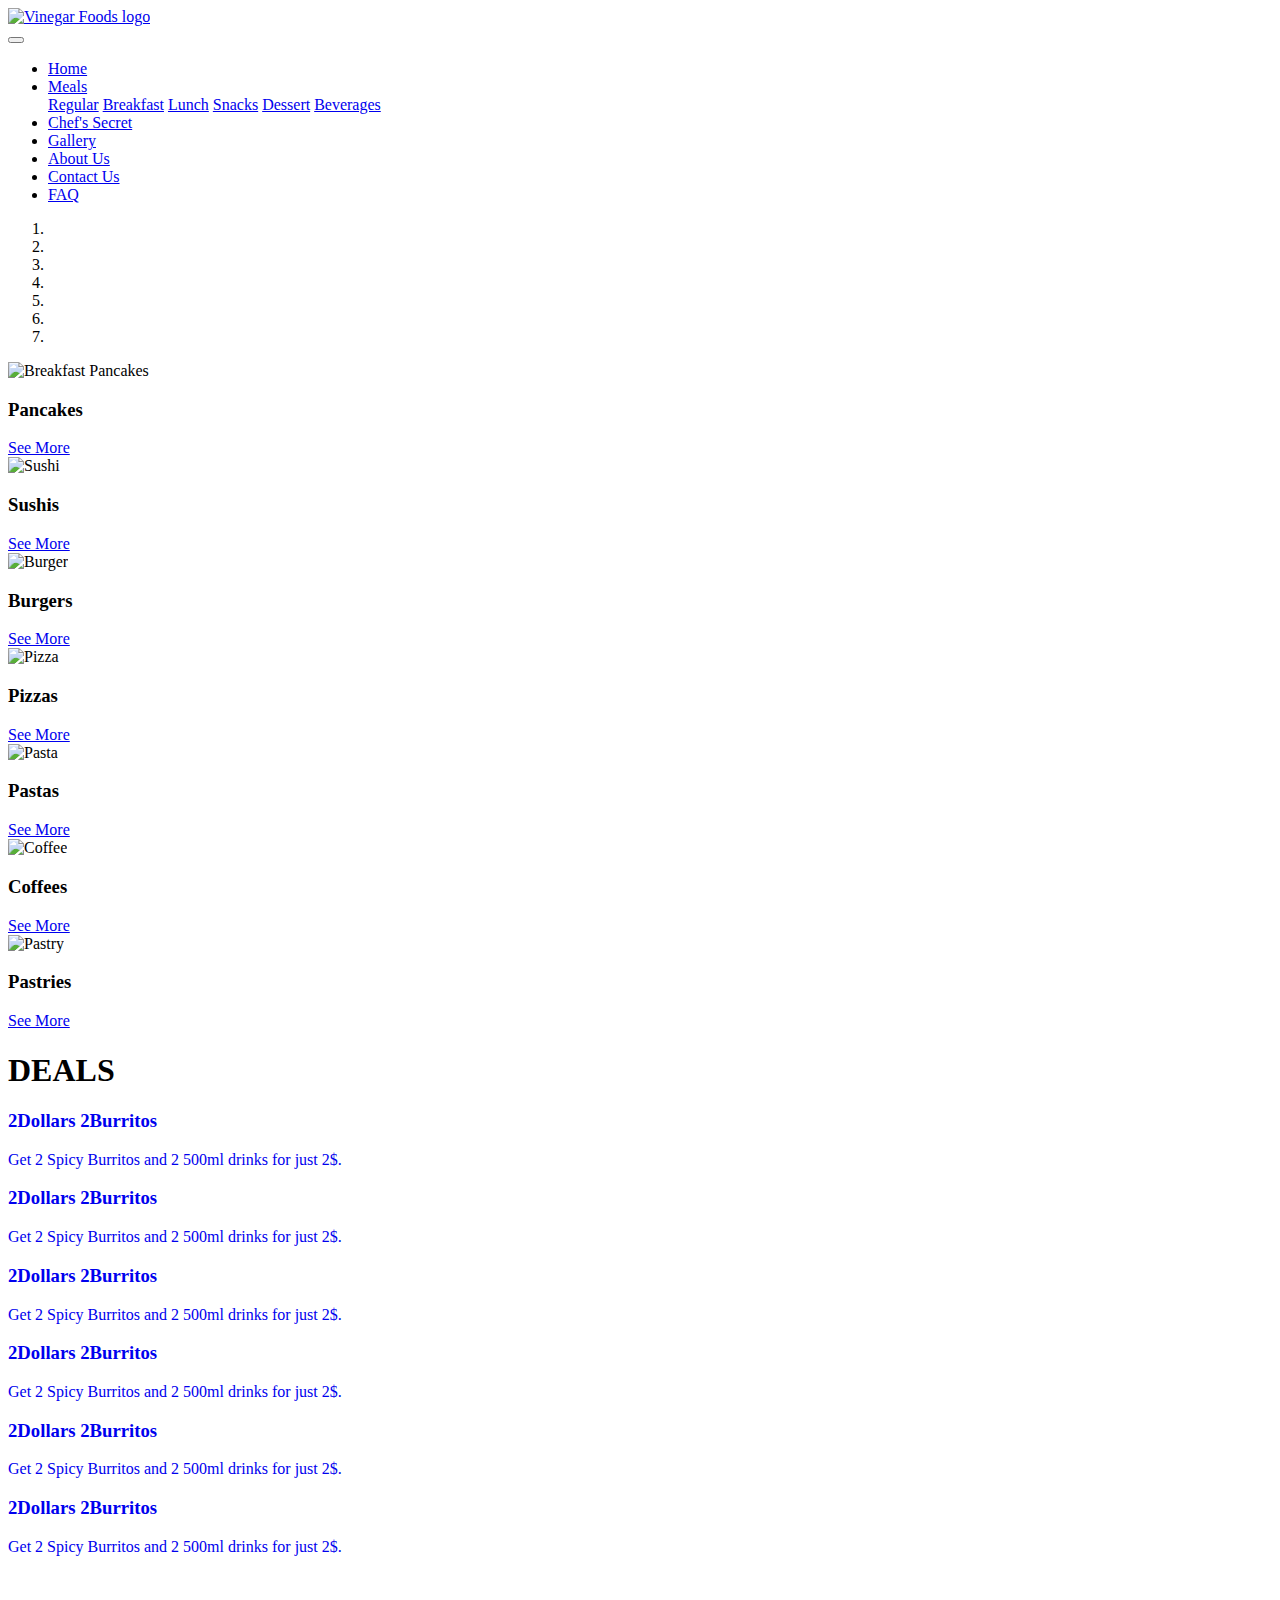
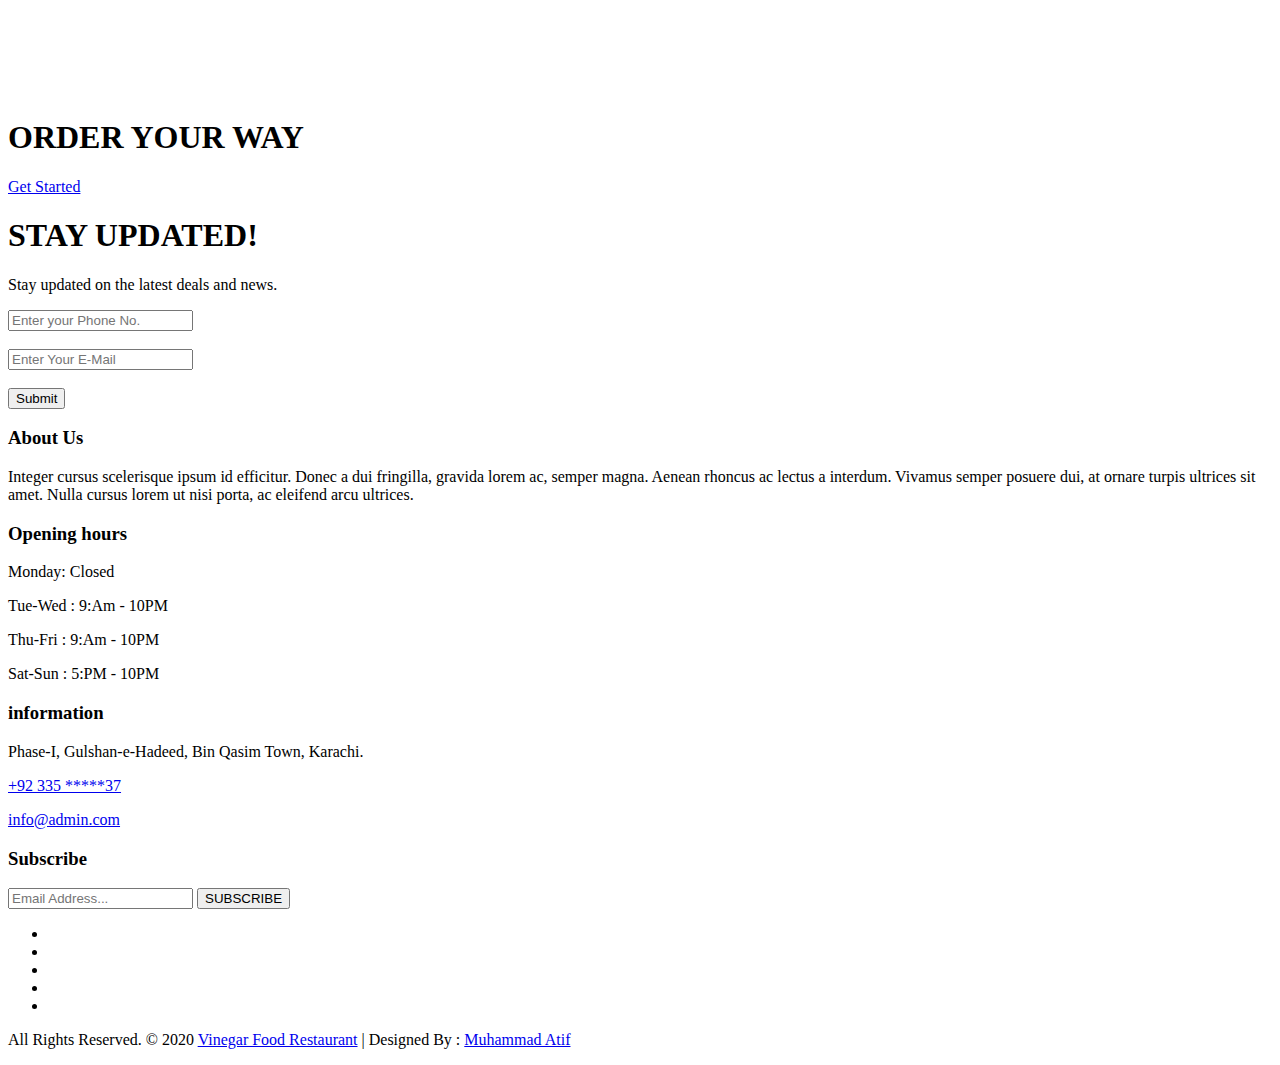
==== index.html @ 59316673 "Rename Index.html to index.html" ====
<!doctype html>
<html>
<head>
<meta charset="utf-8">
<link type="text/css" rel="stylesheet" href="CSS/home-css.css">
<link type="text/css" rel="stylesheet" href="CSS/bootstrap.min.css">
<link href="https://fonts.googleapis.com/css?family=Oswald&display=swap" rel="stylesheet">
<link rel="icon" href="Images/logo1.png">
<title>Vinegar Foods - Home</title>
</head>

<body>
	
<div class="header border-bottom"  style="background-color: white">
	<nav class="navbar navbar-light navbar-expand-lg p-2">
		<div class="container-fluid">
			
			<a class="navbar-brand ml-3" href="Index.html">
				<div class="nav-logo">
					<img src="Images/Vinegar foods.png" class="img-fluid" alt="Vinegar Foods logo">
				</div>
			</a>
			
			<button class="navbar-toggler" type="button" data-toggle="dropdown" data-target="#navbarcontents" aria-controls="navbarcontents" aria-expanded="false" aria-label="toggle navigation">
				
				<span class="navbar-toggler-icon"></span>
			
			</button>
			
			<div class="collapse navbar-collapse ml-md-3" style="background-color: rgba(255,255,255,1.00)" id="navbarcontents">
				<ul class="navbar-nav ml-auto">
					<li class="nav-item active"><a href="Index.html">Home</a></li>
					<li class="nav-item ml-3 dropdown">
						<a class="nav-link" href="Menu.html" id="navbardropdown" role="button" data-toggle="dropdown" style="margin-top:-8px;" aria-haspopup="true" aria-expanded="false">Meals</a>
						<div class="dropdown-menu" aria-labelledby="navbardropdown">
							<a class="dropdown-item" href="Menu-Regulars.html">Regular</a>
							<a class="dropdown-item" href="Menu-Breakfast.html">Breakfast</a>
							<a class="dropdown-item" href="Menu-Lunch.html">Lunch</a>
							<a class="dropdown-item" href="Menu-Snacks.html">Snacks</a>
							<a class="dropdown-item" href="Menu-Dessert.html">Dessert</a>
							<a class="dropdown-item" href="Menu-Beverages.html">Beverages</a>
						</div>
					</li>
					<li class="nav-item ml-3"><a href="Chef's secret.html">Chef's Secret</a></li>
					<li class="nav-item ml-3"><a href="gallery.html">Gallery</a></li>
					<li class="nav-item ml-3"><a href="About Us.html">About Us</a></li>
					<li class="nav-item ml-3"><a href="contact.html">Contact Us</a></li>
					<li class="nav-item ml-3"><a href="FAQ.html">FAQ</a></li>
				</ul>
			</div>
			
		</div>
	</nav>
</div>
	
<div class="menu-slider">
	<div id="menuslider" class="carousel slide" data-interval="5000" data-ride="carousel">
		<ol class="carousel-indicators">
			<li class="active" data-target="#menuslider" data-slide-to="0"></li>
			<li data-target="#menuslider" data-slide-to="1"></li>
			<li data-target="#menuslider" data-slide-to="2"></li>
			<li data-target="#menuslider" data-slide-to="3"></li>
			<li data-target="#menuslider" data-slide-to="4"></li>
			<li data-target="#menuslider" data-slide-to="5"></li>
			<li data-target="#menuslider" data-slide-to="6"></li>
		</ol>
		<div class="carousel-inner">
			<div class="carousel-item active">
				<img src="Images/s1.jpg" class="d-block w-100" alt="Breakfast Pancakes">
				<div class="carousel-caption d-none d-md-block">
					<h3 class="headings slider-head">Pancakes</h3>
					<a href="Menu-Breakfast.html" class="btn mr-4 btn-preset1 my-5" role="button">See More</a>
				</div>
			</div>
			<div class="carousel-item">
				<img src="Images/s2.jpg" class="d-block w-100" alt="Sushi">
				<div class="carousel-caption d-none d-md-block">
					<h3 class="headings">Sushis</h3>
					<a href="Menu-Snacks.html" class="btn mr-4 btn-preset1 my-5" role="button">See More</a>
				</div>
			</div>
			<div class="carousel-item">
				<img src="Images/s3.jpg" class="d-block w-100" alt="Burger">
				<div class="carousel-caption d-none d-md-block">
					<h3 class="headings">Burgers</h3>
					<a href="Menu-Regulars.html" class="btn mr-4 btn-preset1 my-5" role="button">See More</a>
				</div>
			</div>
			<div class="carousel-item">
				<img src="Images/s4.jpg" class="d-block w-100" alt="Pizza">
				<div class="carousel-caption d-none d-md-block">
					<h3 class="headings">Pizzas</h3>
					<a href="Menu-Regulars.html" class="btn mr-4 btn-preset1 my-5" role="button">See More</a>
				</div>
			</div>
			<div class="carousel-item">
				<img src="Images/s5.jpg" class="d-block w-100" alt="Pasta">
				<div class="carousel-caption d-none d-md-block">
					<h3 class="headings">Pastas</h3>
					<a href="Menu-Lunch.html" class="btn mr-4 btn-preset1 my-5" role="button">See More</a>
				</div>
			</div>
			<div class="carousel-item">
				<img src="Images/s6.jpg" class="d-block w-100" alt="Coffee">
				<div class="carousel-caption d-none d-md-block">
					<h3 class="headings slider-head">Coffees</h3>
					<a href="Menu-Beverages.html" class="btn mr-4 btn-preset1 my-5" role="button">See More</a>
				</div>
			</div>
			<div class="carousel-item">
				<img src="Images/s7.jpg" class="d-block w-100" alt="Pastry">
				<div class="carousel-caption d-none d-md-block">
					<h3 class="headings">Pastries</h3>
					<a href="Menu-Dessert.html" class="btn mr-4 btn-preset1 my-5" role="button">See More</a>
				</div>
			</div>
		</div>
	</div>
</div>
	

<section class="sec2-offers secred">
	<div class="container py-5">
		<div class="py-5">
			<h1 class="headings text-center offersmainhead pb-5">DEALS</h1>
			<div class="row">
				<div class="col-lg-4 col-md-6 my-3">
					<div class="border rounded offersdiv">
						<a href="#" class="d-block" style="text-decoration: none">
							<div class="offerpic offerpic1 rounded"></div>
							<div class="offer mx-3 py-2">
								<h3 class="headings">2Dollars 2Burritos</h3>
								<p>Get 2 Spicy Burritos and 2 500ml drinks for just 2$.</p>
							</div>
						</a>
					</div>
				</div>
				<div class="col-lg-4 col-md-6 my-3">
					<div class="border rounded offersdiv">
						<a href="#" class="d-block" style="text-decoration: none">
							<div class="offerpic offerpic2 rounded"></div>
							<div class="offer mx-3 py-2">
								<h3 class="headings">2Dollars 2Burritos</h3>
								<p>Get 2 Spicy Burritos and 2 500ml drinks for just 2$.</p>
							</div>
						</a>
					</div>
				</div>
				<div class="col-lg-4 col-md-6 my-3">
					<div class="border rounded offersdiv">
						<a href="#" class="d-block" style="text-decoration: none">
							<div class="offerpic offerpic3 rounded"></div>
							<div class="offer mx-3 py-2">
								<h3 class="headings">2Dollars 2Burritos</h3>
								<p>Get 2 Spicy Burritos and 2 500ml drinks for just 2$.</p>
							</div>
						</a>
					</div>
				</div>
				<div class="col-lg-4 col-md-6 my-3">
					<div class="border rounded offersdiv">
						<a href="#" class="d-block" style="text-decoration: none">
							<div class="offerpic offerpic4 rounded"></div>
							<div class="offer mx-3 py-2">
								<h3 class="headings">2Dollars 2Burritos</h3>
								<p>Get 2 Spicy Burritos and 2 500ml drinks for just 2$.</p>
							</div>
						</a>
					</div>
				</div>
				<div class="col-lg-4 col-md-6 my-3">
					<div class="border rounded offersdiv">
						<a href="#" class="d-block" style="text-decoration: none">
							<div class="offerpic offerpic5 rounded"></div>
							<div class="offer mx-3 py-2">
								<h3 class="headings">2Dollars 2Burritos</h3>
								<p>Get 2 Spicy Burritos and 2 500ml drinks for just 2$.</p>
							</div>
						</a>
					</div>
				</div>
				<div class="col-lg-4 col-md-6 my-3">
					<div class="border rounded offersdiv">
						<a href="#" class="d-block" style="text-decoration: none">
							<div class="offerpic offerpic6 rounded"></div>
							<div class="offer mx-3 py-2">
								<h3 class="headings">2Dollars 2Burritos</h3>
								<p>Get 2 Spicy Burritos and 2 500ml drinks for just 2$.</p>
							</div>
						</a>
					</div>
				</div>
			</div>
		</div>
	</div>
</section>
	
<section class="sec1-bgodn">
	<div class="container">
		<br><br><br><br><br><br><br>
		<h1 class="orderhead-sec1">ORDER YOUR WAY</h1>
		<div class="text-center py-5">
			<a href="Menu.html" class="btn mr-4 btn-preset my-5" role="button">Get Started</a>
		</div>
	</div>
</section>
	
<section class="sec4-update secred">
	<div class="container py-5">
		<h1 class="headings text-center mainhead pb-3">STAY UPDATED!</h1>
		<p class="py-4 text-center update-para">Stay updated on the latest deals and news.</p>
		<form class="text-center update-form">
			<input type="text" name="pno." placeholder="Enter your Phone No.">
			<br><br>
			<input type="email" name="mail" placeholder="Enter Your E-Mail">
			<br><br>
			<button class="btn-preset" type="submit">Submit</button>
		</form>
	</div>
</section>

<footer class="footer-area bg-f">
		<div class="container">
			<div class="row">
				<div class="col-lg-3 col-md-6">
					<h3>About Us</h3>
					<p>Integer cursus scelerisque ipsum id efficitur. Donec a dui fringilla, gravida lorem ac, semper magna. Aenean rhoncus ac lectus a interdum. Vivamus semper posuere dui, at ornare turpis ultrices sit amet. Nulla cursus lorem ut nisi porta, ac eleifend arcu ultrices.</p>
				</div>
				<div class="col-lg-3 col-md-6">
					<h3>Opening hours</h3>
					<p><span class="text-color">Monday: </span>Closed</p>
					<p><span class="text-color">Tue-Wed :</span> 9:Am - 10PM</p>
					<p><span class="text-color">Thu-Fri :</span> 9:Am - 10PM</p>
					<p><span class="text-color">Sat-Sun :</span> 5:PM - 10PM</p>
				</div>
				<div class="col-lg-3 col-md-6">
					<h3>information</h3>
					<p class="lead">Phase-I, Gulshan-e-Hadeed, Bin Qasim Town, Karachi.</p>
					<p class="lead"><a href="#">+92 335 *****37</a></p>
					<p class="lead"><a href="#"> info@admin.com</a></p>
				</div>
				<div class="col-lg-3 col-md-6">
					<h3>Subscribe</h3>
					<div class="subscribe_form">
						<form class="subscribe_form">
							<input name="EMAIL" id="subs-email" class="form_input" placeholder="Email Address..." type="email">
							<button type="submit" class="submit">SUBSCRIBE</button>
							<div class="clearfix"></div>
						</form>
					</div>
					<ul class="list-inline f-social">
						<li class="list-inline-item"><a href="#"><i class="fa fa-facebook" aria-hidden="true"></i></a></li>
						<li class="list-inline-item"><a href="#"><i class="fa fa-twitter" aria-hidden="true"></i></a></li>
						<li class="list-inline-item"><a href="#"><i class="fa fa-linkedin" aria-hidden="true"></i></a></li>
						<li class="list-inline-item"><a href="#"><i class="fa fa-google-plus" aria-hidden="true"></i></a></li>
						<li class="list-inline-item"><a href="#"><i class="fa fa-instagram" aria-hidden="true"></i></a></li>
					</ul>
				</div>
			</div>
		</div>
		
		<div class="copyright">
			<div class="container">
				<div class="row">
					<div class="col-lg-12">
						<p class="company-name">All Rights Reserved. &copy; 2020 <a href="Index.html">Vinegar Food Restaurant</a> | Designed By : 
					<a href="https://www.linkedin.com/in/mohammad-atif-ab2407185/" target="_blank">Muhammad Atif</a></p>
					</div>
				</div>
			</div>
		</div>
		
	</footer>
	
	<a href="#" id="back-to-top" title="Back to top" style="display: none;">&uarr;</a>
	
<!--JS-->
	<script src="JS/jquery-3.4.1.min.js"></script>
	<script src="JS/bootstrap.min.js"></script>
	<script src="js/custom.back.to.top.button.js"></script>
</body>
</html>
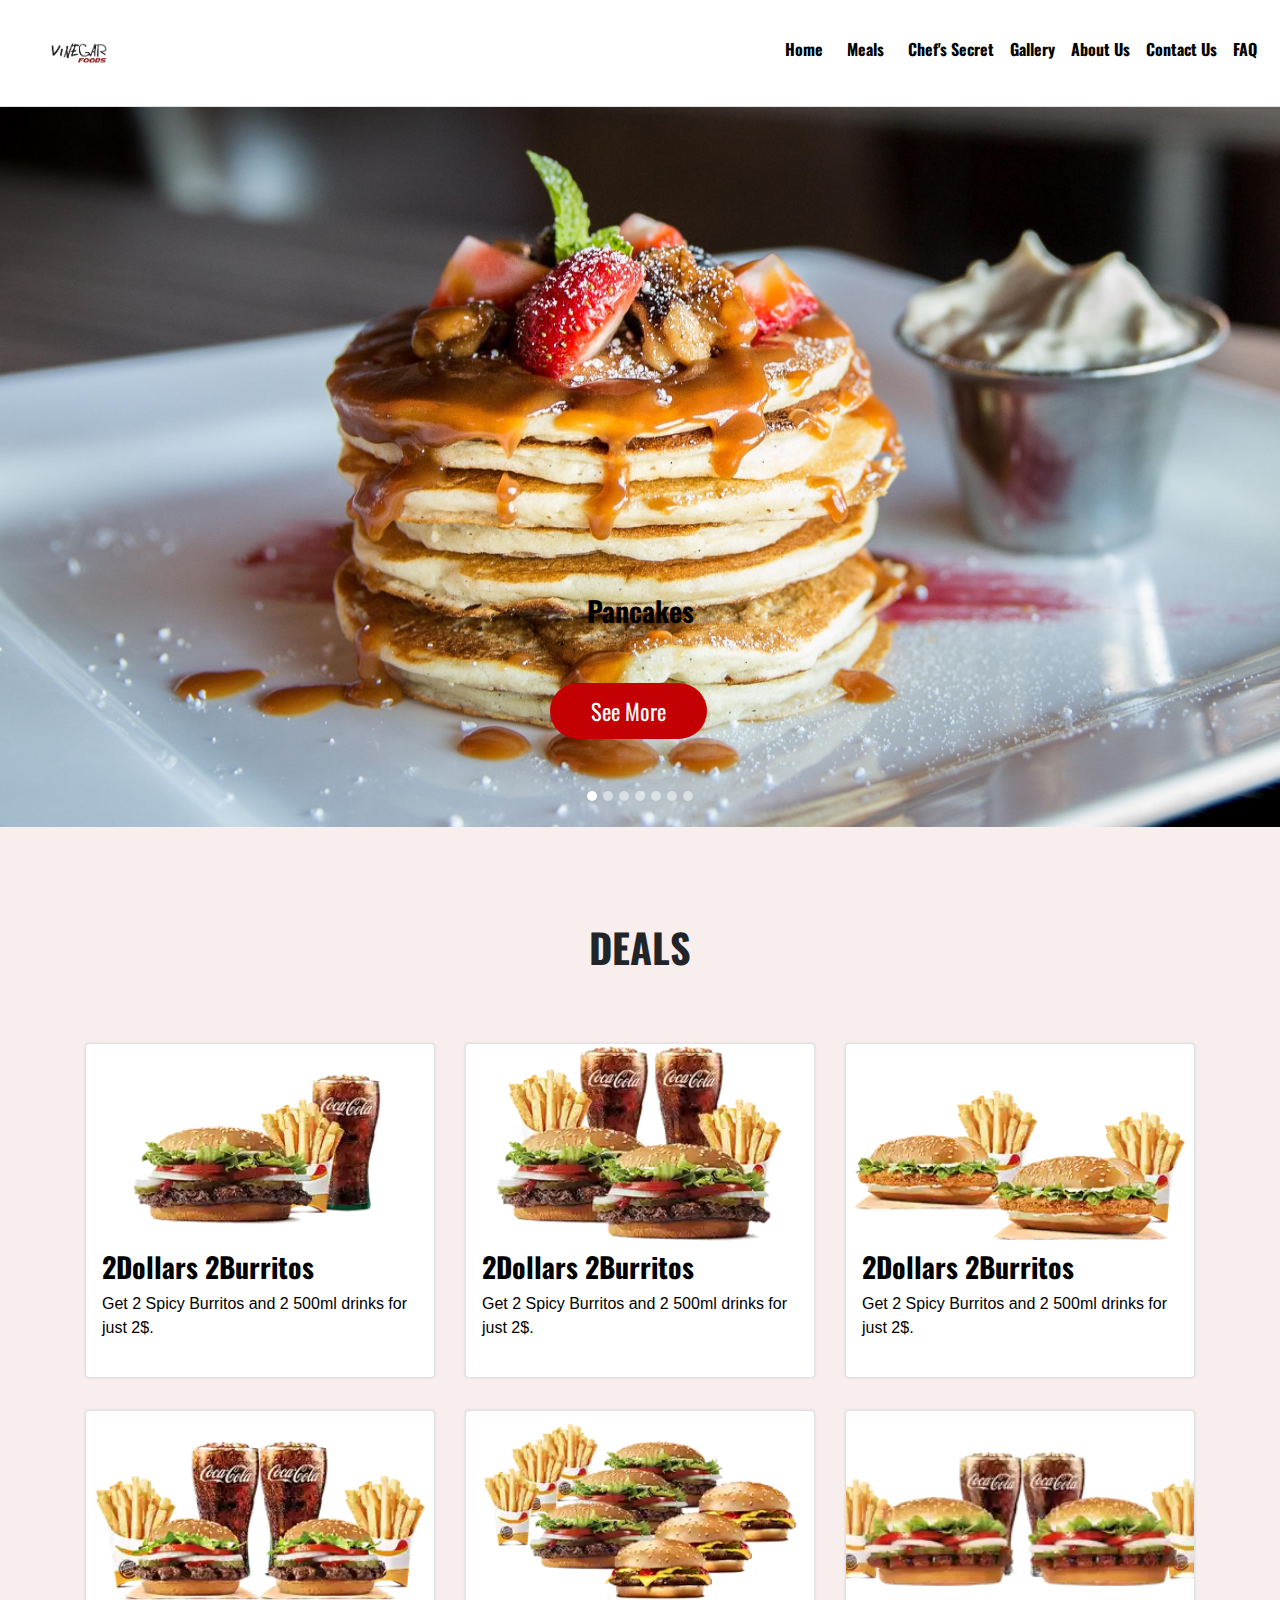
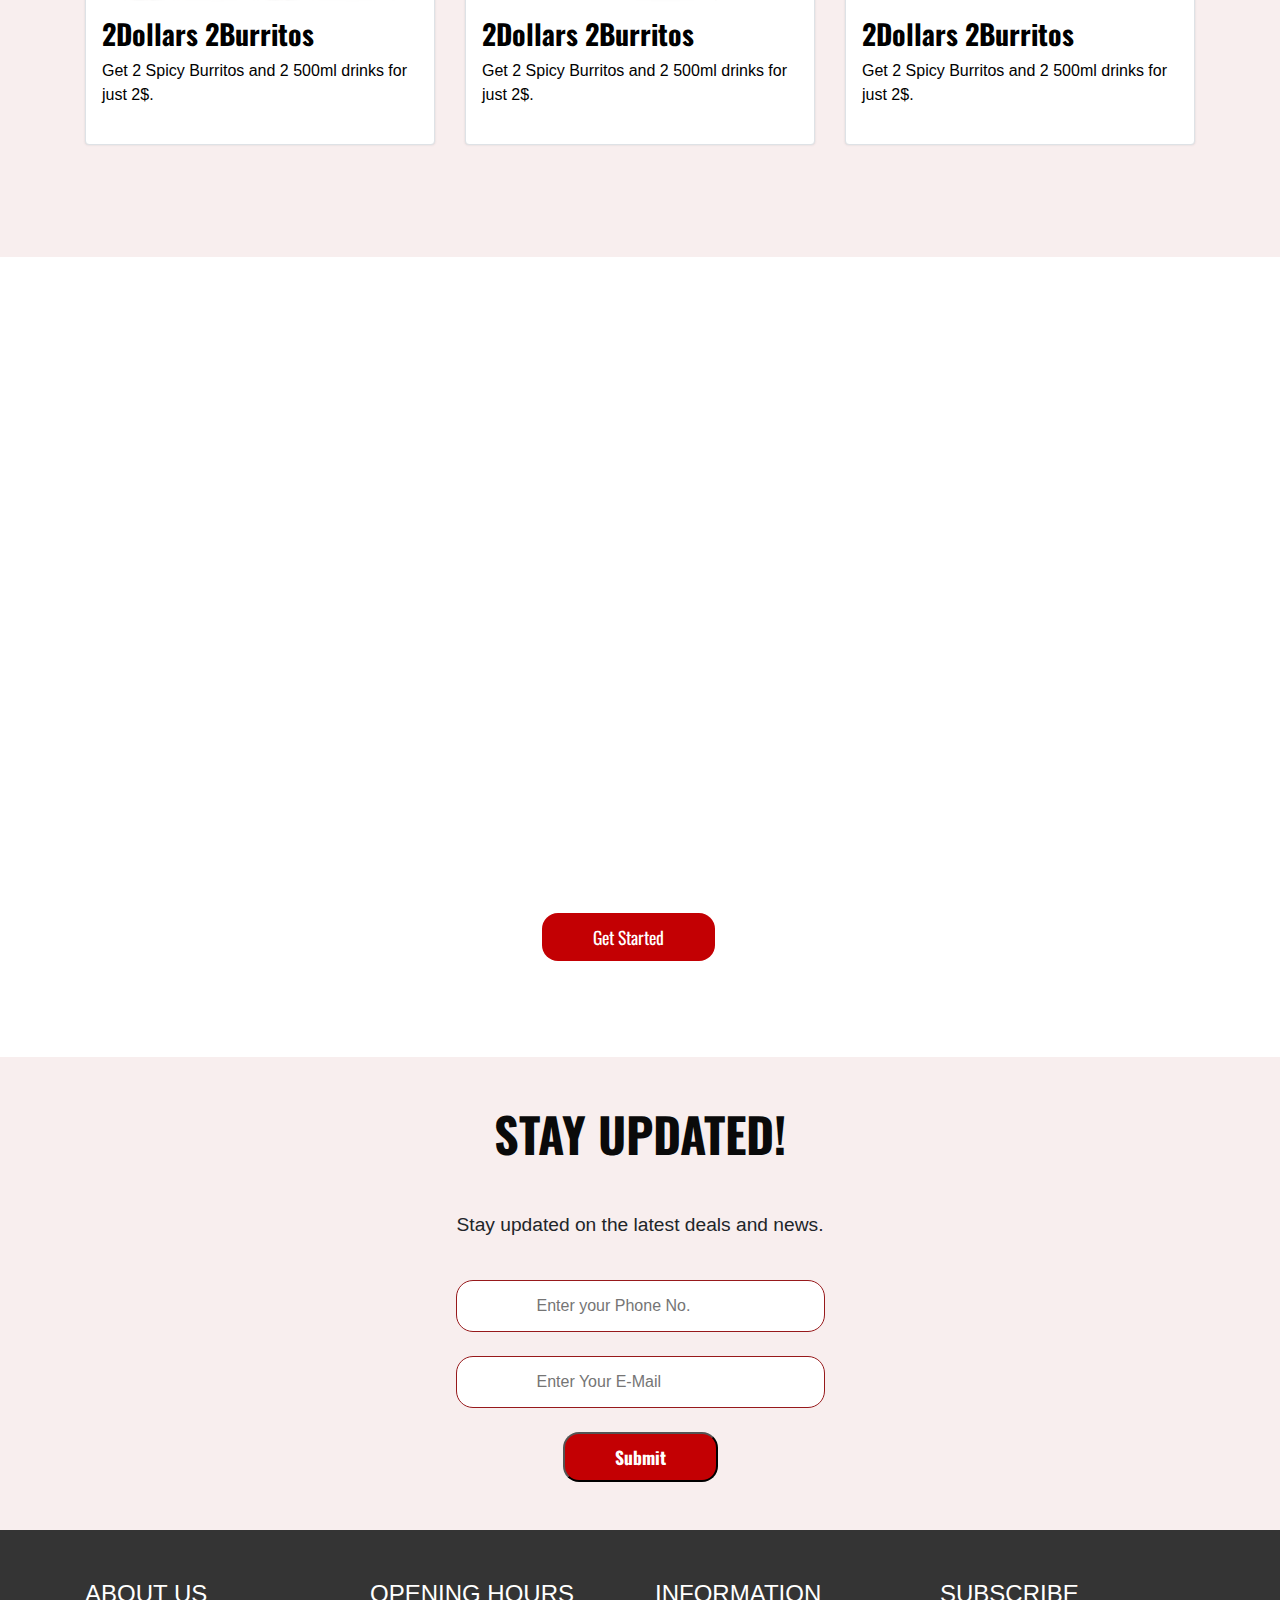
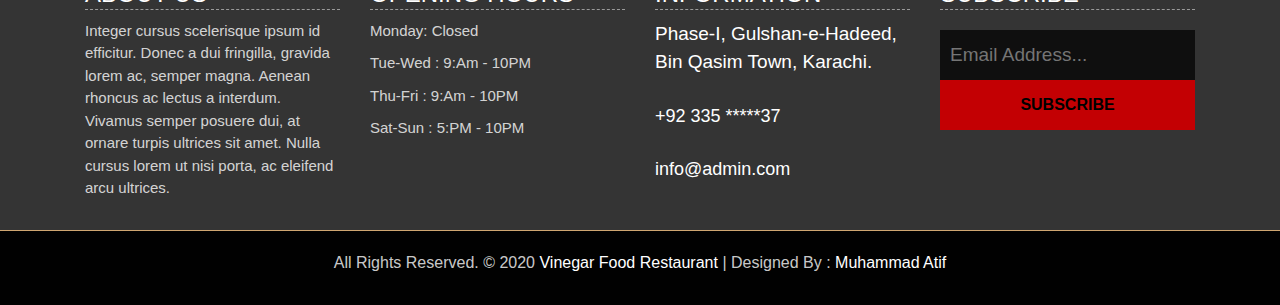
==== commit d5d2b58c: "Add files via upload" ====
--- a/index.html
+++ b/index.html
@@ -15,7 +15,7 @@
 	<nav class="navbar navbar-light navbar-expand-lg p-2">
 		<div class="container-fluid">
 			
-			<a class="navbar-brand ml-3" href="Index.html">
+			<a class="navbar-brand ml-3" href="index.html">
 				<div class="nav-logo">
 					<img src="Images/Vinegar foods.png" class="img-fluid" alt="Vinegar Foods logo">
 				</div>
@@ -29,7 +29,7 @@
 			
 			<div class="collapse navbar-collapse ml-md-3" style="background-color: rgba(255,255,255,1.00)" id="navbarcontents">
 				<ul class="navbar-nav ml-auto">
-					<li class="nav-item active"><a href="Index.html">Home</a></li>
+					<li class="nav-item active"><a href="index.html">Home</a></li>
 					<li class="nav-item ml-3 dropdown">
 						<a class="nav-link" href="Menu.html" id="navbardropdown" role="button" data-toggle="dropdown" style="margin-top:-8px;" aria-haspopup="true" aria-expanded="false">Meals</a>
 						<div class="dropdown-menu" aria-labelledby="navbardropdown">
@@ -263,7 +263,7 @@
 			<div class="container">
 				<div class="row">
 					<div class="col-lg-12">
-						<p class="company-name">All Rights Reserved. &copy; 2020 <a href="Index.html">Vinegar Food Restaurant</a> | Designed By : 
+						<p class="company-name">All Rights Reserved. &copy; 2020 <a href="index.html">Vinegar Food Restaurant</a> | Designed By : 
 					<a href="https://www.linkedin.com/in/mohammad-atif-ab2407185/" target="_blank">Muhammad Atif</a></p>
 					</div>
 				</div>
--- a/CSS/home-css.css
+++ b/CSS/home-css.css
@@ -0,0 +1,358 @@
+@charset "utf-8";
+/* CSS Document */
+
+.headings
+{
+	font-family: 'Oswald', sans-serif;
+	font-weight: bold;
+}
+
+.header
+{
+	box-shadow: 0 0 5px 2px rgba(160,160,160,1.00);
+	background-color:white;
+}
+
+
+.nav-logo
+{
+	width: 80px;
+	height: 80px;
+	display: inline-block;
+}
+
+.nav-logo img
+{
+	object-position: center;
+	width: 100%;
+	min-height: 100%;
+	object-fit: cover;
+}
+
+#navbarcontents li
+{
+	font-family: 'Oswald', sans-serif;
+	font-weight: bold;
+}
+
+#navbarcontents li a
+{
+	text-decoration: none;
+	color: rgba(0,0,0,1.00) !important;
+}
+
+#navbarcontents li a:hover
+{
+	text-decoration: none;
+	color:rgba(151,25,27,1.00) !important;
+}
+
+.slider-head
+{
+	color: black;
+}
+
+.carousel-indicators li
+{
+	height: 10px !important;
+	width: 10px !important;
+	border-radius: 100%;
+}
+
+.sec1-bgodn
+{
+	background-image:url("../Images/food-dinner-lunch-unhealthy-70497.jpg");
+	background-size: cover;
+	background-attachment: fixed;
+}
+
+.orderhead-sec1
+{
+	font-family: 'Oswald', sans-serif;
+	font-weight: bold;
+	font-size: 10rem;
+	color: white;
+}
+
+.btn-preset
+{
+	background-color:rgba(195,0,3,1.00) !important;
+	font-family: 'Oswald', sans-serif;
+	font-weight: bold;
+	color: white !important;
+	padding: 10px 50px !important;
+	border-radius: 16px !important;
+	font-size: 1.1rem !important;
+}
+
+.btn-preset1
+{
+	background-color:rgba(195,0,3,1.00) !important;
+	font-family: 'Oswald', sans-serif;
+	font-weight: bold;
+	color: white !important;
+	padding: 10px 40px !important;
+	border-radius: 30px !important;
+	font-size: 1.4rem !important;
+}
+
+.secred
+{
+	background-color:rgba(247,236,236,0.90);
+}
+
+.mainhead
+{
+	font-size: 3rem;
+	color: rgba(10,10,10,1.00);
+}
+
+.offersdiv
+{
+	background-color: white;
+	box-shadow: 0px 0px 2px 0px  rgba(207,200,201,0.85);
+	transition: 1s;
+}
+
+.offersdiv:hover
+{
+	box-shadow: 0px 0px 10px 0px  rgba(207,200,201,0.95);
+	transition: 1s;
+}
+
+.offerpic
+{
+	height: 22vh;
+	background-size: cover;
+	background-position: center;
+}
+
+.offerpic1
+{
+	background-image:url("../Images/offers1.webp");
+}
+
+.offerpic2
+{
+	background-image:url("../Images/offers2.webp");
+}
+
+.offerpic3
+{
+	background-image:url("../Images/offers3.webp");
+}
+
+.offerpic4
+{
+	background-image:url("../Images/offers4.webp");
+}
+
+.offerpic5
+{
+	background-image:url("../Images/offers5.webp");
+}
+
+.offerpic6
+{
+	background-image:url("../Images/offers6.webp");
+}
+
+.offer
+{
+	height: 15vh;
+	color: black;
+}
+
+.update-para
+{
+	font-size: 1.2rem;
+}
+
+.update-form input
+{
+	padding: 13px 80px !important;
+	border-radius: 17px;
+	border: thin solid rgba(151,25,27,1.00);
+}
+
+
+.footer
+{
+	background-color: rgba(45,45,45,1.00);
+}
+
+.footer
+{
+	background-color:rgba(195,0,3,1.00) !important;
+}
+
+.footer-area{
+	padding-top: 50px;
+	padding-bottom: 0px;
+}
+
+.bg-f{
+	background-image:url(../images/all-bg.jpg);
+	background-attachment: scroll;
+	background-clip: initial;
+	background-color: rgba(0, 0, 0, 0);
+	background-origin: initial;
+	background-position: center center;
+	background-repeat: no-repeat;
+	background-size: cover;
+	position: relative;
+}
+
+.bg-f::before {
+    background: #010101;
+    content: "";
+    height: 100%;
+    left: 0;
+    position: absolute;
+    top: 0;
+    width: 100%;
+    z-index: 1;
+	opacity: 0.8;
+}
+
+.footer-area .container{
+	position: relative;
+	z-index: 1;
+}
+.footer-area h3{
+	color: #ffffff;
+	text-transform: uppercase;
+	font-size: 24px;
+	border-bottom: 1px dashed rgba(255, 255,255, 0.5);
+	margin-bottom: 10px;
+}
+.footer-area p{
+	font-size: 15px;
+	color: rgba(255, 255, 255, 0.8);
+	margin: 0;
+	padding-bottom: 10px;
+}
+
+.footer-area p.lead{
+	font-size: 19px;
+	color: #ffffff;
+	margin-bottom: 15px;
+}
+.footer-area p.lead a{
+	color: #ffffff;
+	margin-bottom: 15px;
+}
+.footer-area p.lead a:hover{
+	color: #d0a772;
+}
+.footer-area p a{
+	font-size: 18px;
+	color: #ffffff;
+}
+.footer-area p a:hover{
+	color: #d0a772;
+}
+
+.subscribe_form {
+    display: block;
+    text-align: center;
+    padding: 5px 0;
+}
+
+.subscribe_form .form_input {
+    display: block;
+    background-color: rgba(0,0,0,0.7);
+    color: #fff;
+    border: none;
+    font-size: 19px;
+    line-height: 50px;
+    padding: 0 10px;
+    float: left;
+    width: 100%;
+    transition: all 0.5s ease-in-out;
+}
+
+.subscribe_form .submit {
+    background-color:rgba(195,0,3,1.00) !important;
+    color:rgba(0,0,0,1);
+	font-weight:bold;
+    font-size: 16px;
+    font-weight: 600;
+    line-height: 50px;
+    display: inline-block;
+    padding: 0 10px;
+    float: left;
+    width: 100%;
+	border: none;
+	font-weight:bold;
+	cursor: pointer;
+    transition: all 0.5s ease-in-out;
+}
+.subscribe_form .submit:hover{
+	
+	color:rgba(255,255,255,1) !important;
+	font-weight:bold;
+	background-color:rgba(195,0,3,1.00) !important;
+	transition: all 0.5s ease-in-out;
+}
+
+.f-social {
+    padding-bottom: 10px;
+    margin: 0px;
+    margin-top: 20px;
+}
+.f-social li a {
+    font-size: 25px;
+    color: rgba(255, 255, 255, 0.9);
+	margin-right: 10px;
+}
+
+.copyright{
+	margin-top: 20px;
+	position: relative;
+	display: block;
+	background-color: #010101;
+	border-top: 1px solid rgba(207, 166, 113);
+	padding: 20px 0;
+	z-index: 1;
+}
+
+.copyright .company-name{
+	font-size: 16px;
+	text-align: center;
+}
+.copyright .company-name a{
+	font-size: 16px;
+}
+.company-name a:hover
+{
+	text-decoration:none;
+	color:rgba(195,0,3,1.00) !important;
+	
+}
+/*------------------------------------------------------------------
+    back to top button on scroll visible
+-------------------------------------------------------------------*/
+#back-to-top {
+    position: fixed;
+    bottom: 40px;
+    right: 40px;
+    z-index: 9999;
+    width: 32px;
+    height: 32px;
+    text-align: center;
+    line-height: 30px;
+    background:rgba(195,0,3,1.00) !important;
+    color: #ffffff;
+    cursor: pointer;
+    border: 0;
+    border-radius: 2px;
+    text-decoration: none;
+    transition: opacity 0.2s ease-out;
+	font-size: 30px;
+	
+}
+.fa:hover
+{
+	color:rgba(195,0,3,1.00) !important;
+}
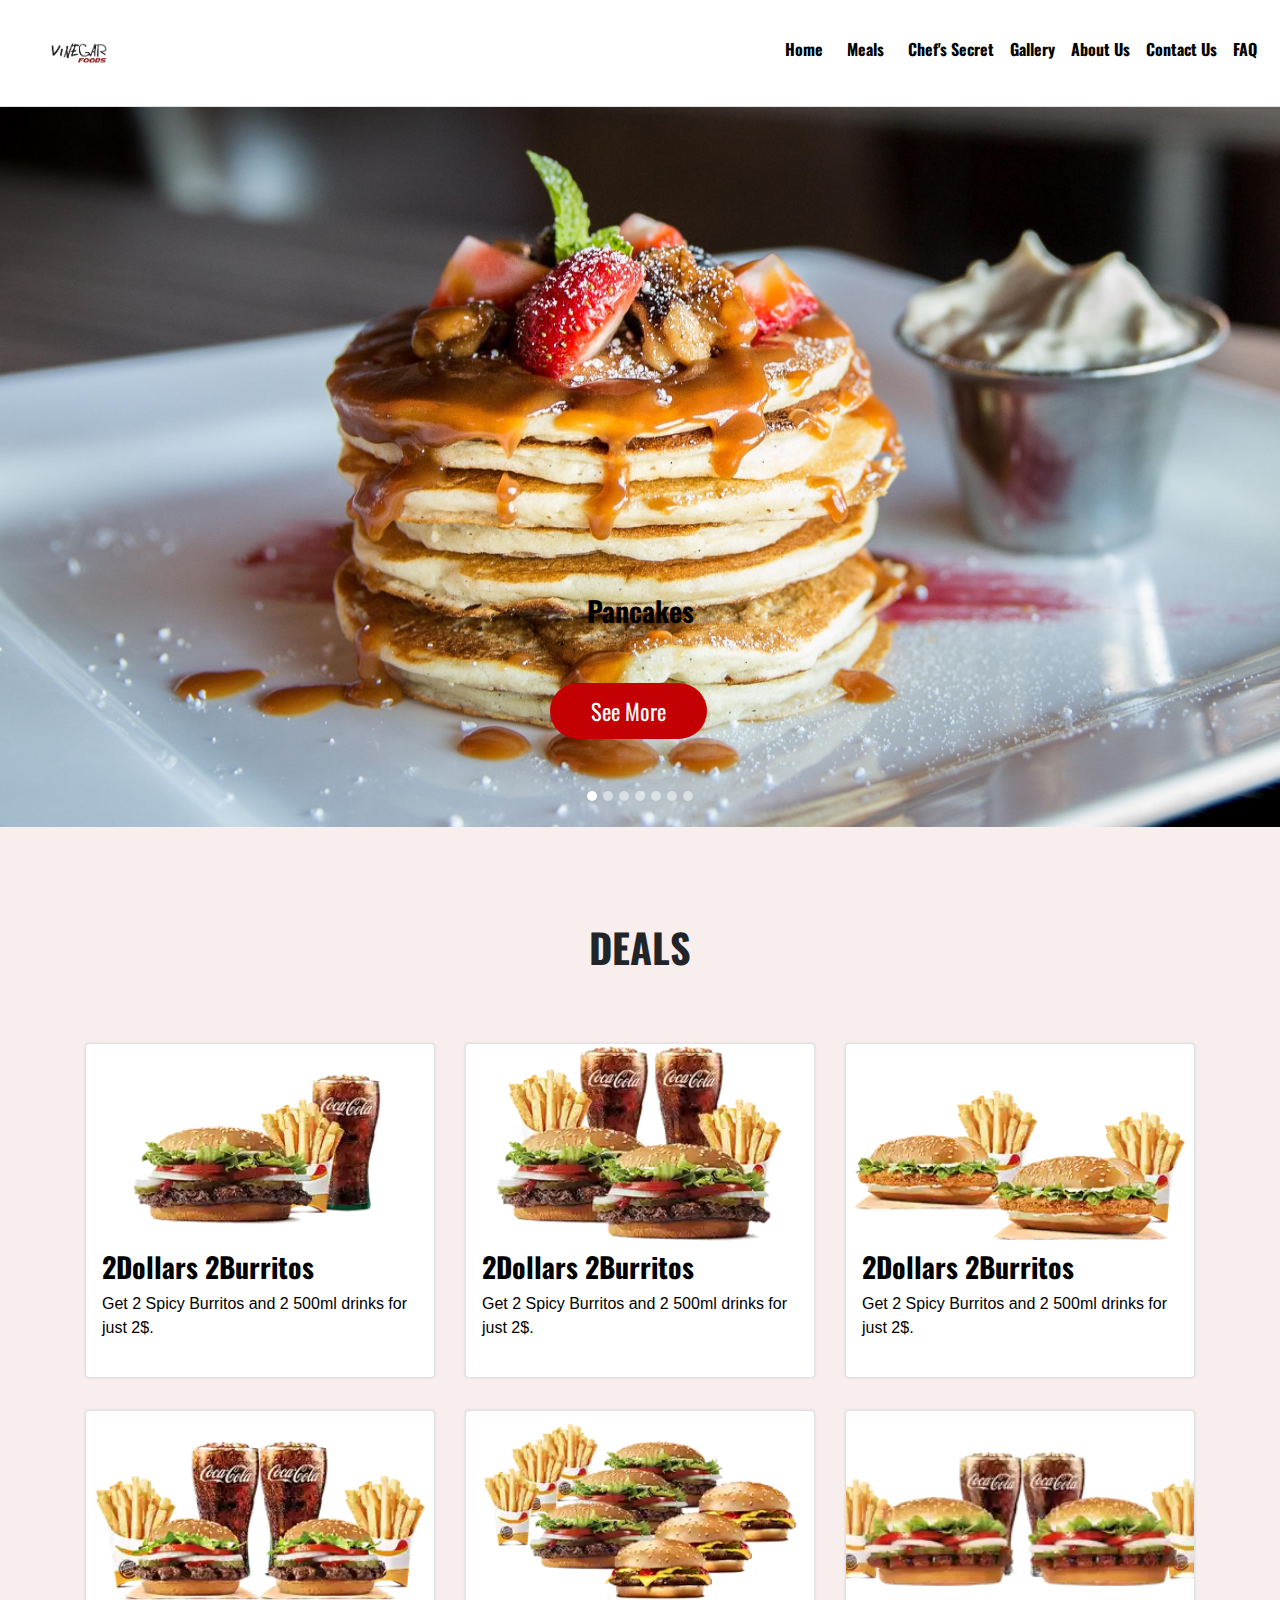
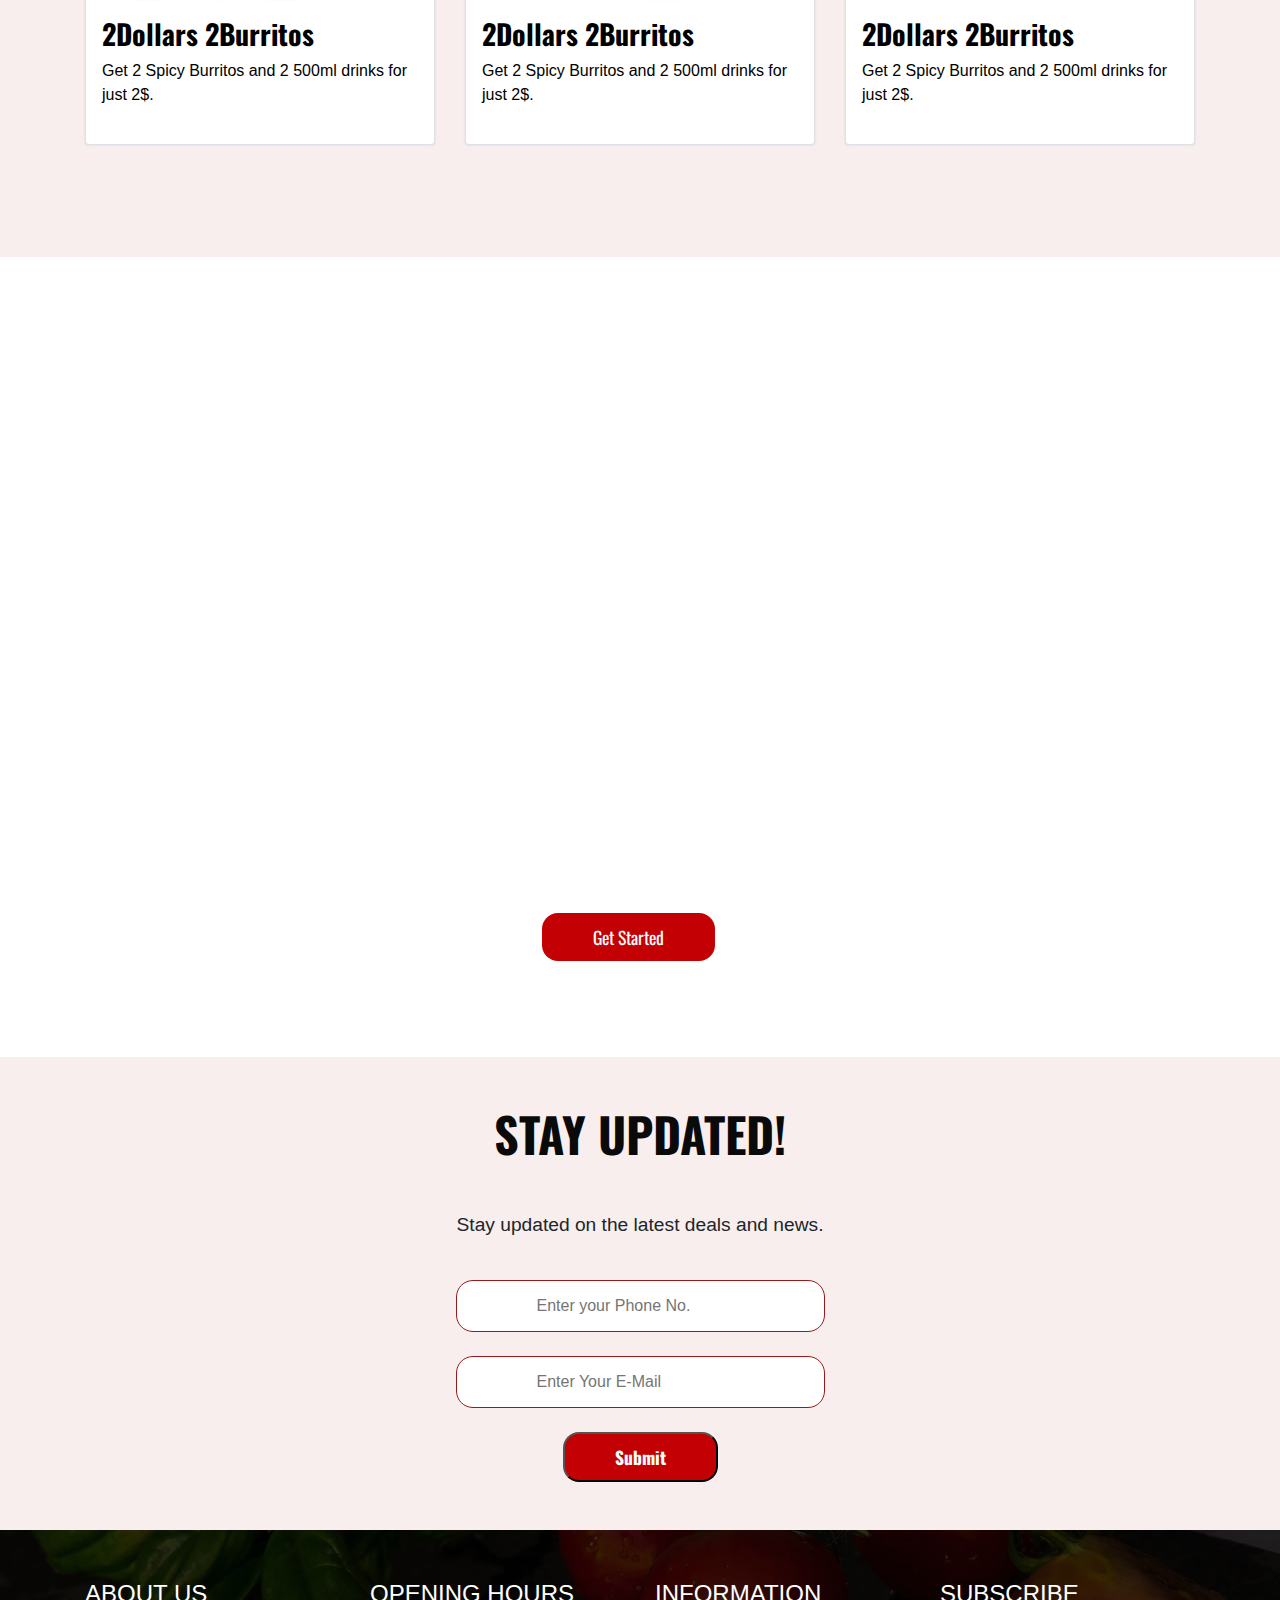
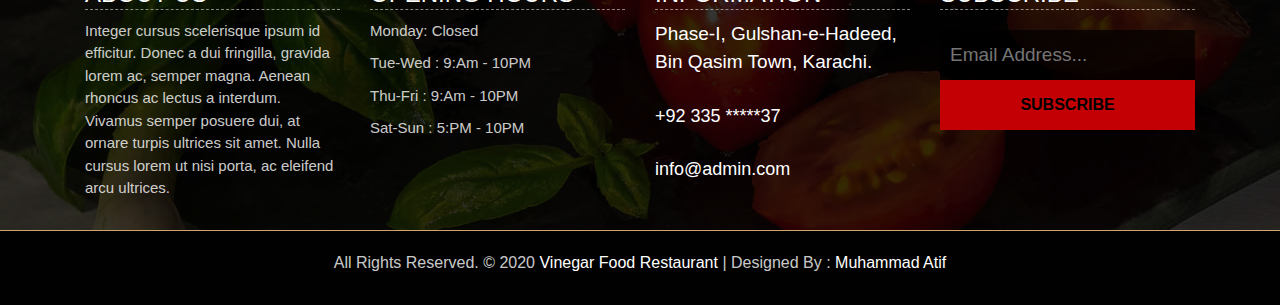
==== commit 5a2c3166: "Update index.html" ====
--- a/index.html
+++ b/index.html
@@ -219,7 +219,16 @@
 	</div>
 </section>
 
-<footer class="footer-area bg-f">
+<footer class="footer-area bg-f"style="
+	background-image:url(all-bg.jpg) !important;
+	background-attachment: scroll;
+	background-clip: initial;
+	background-color: rgba(0, 0, 0, 0);
+	background-origin: initial;
+	background-position: center center;
+	background-repeat: no-repeat;
+	background-size: cover;
+	position: relative;">
 		<div class="container">
 			<div class="row">
 				<div class="col-lg-3 col-md-6">
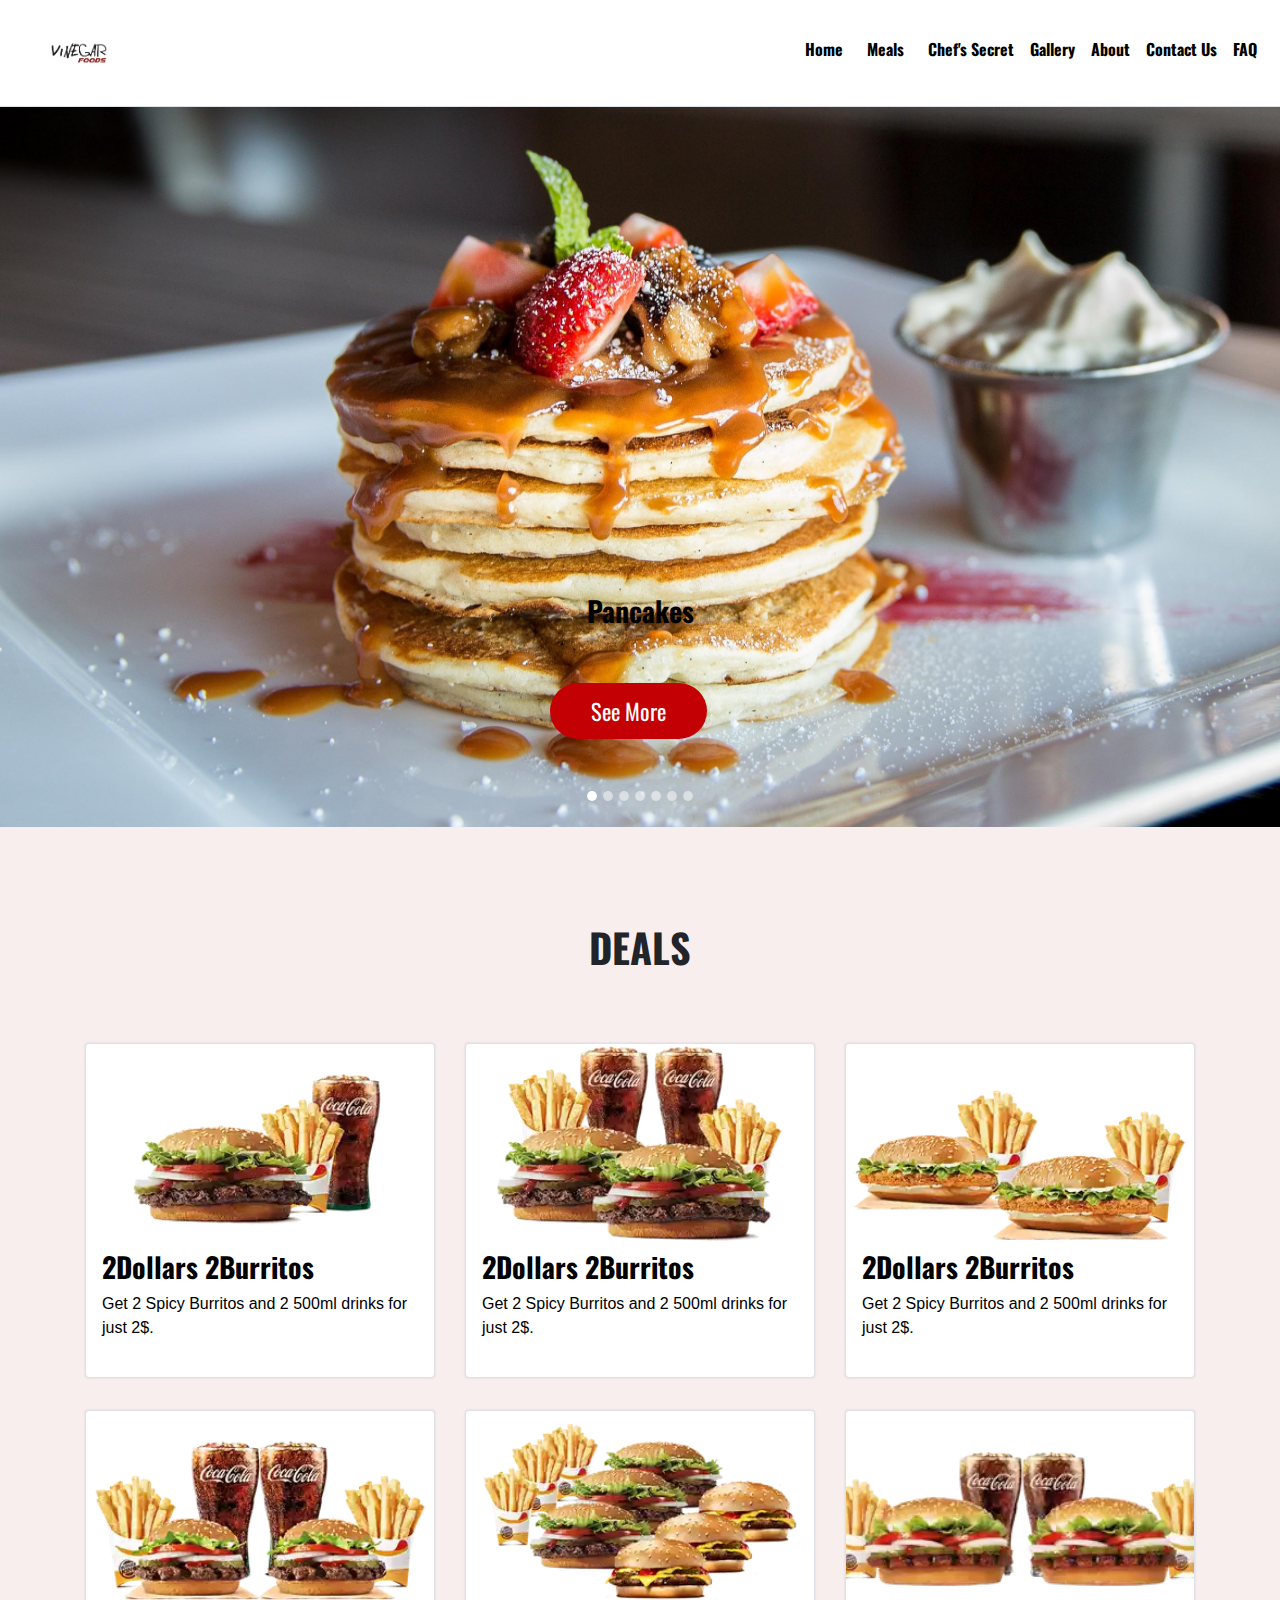
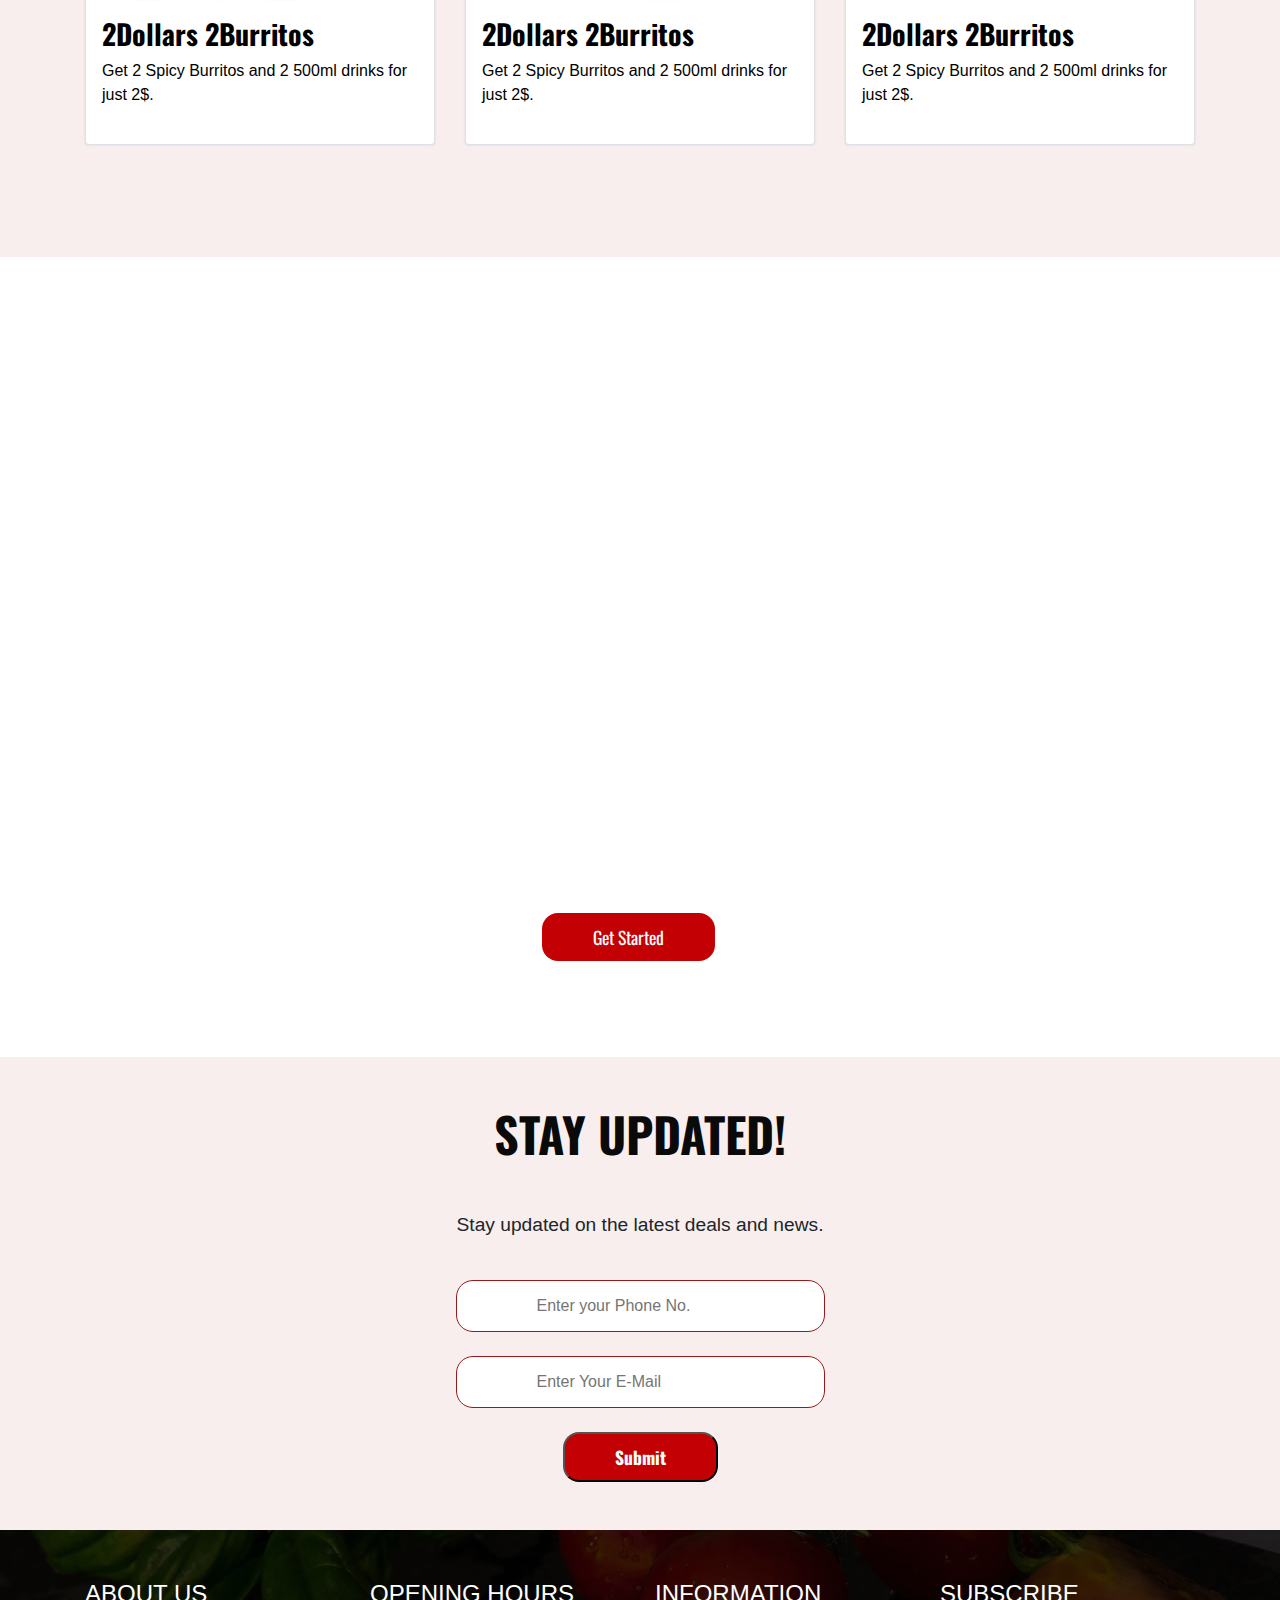
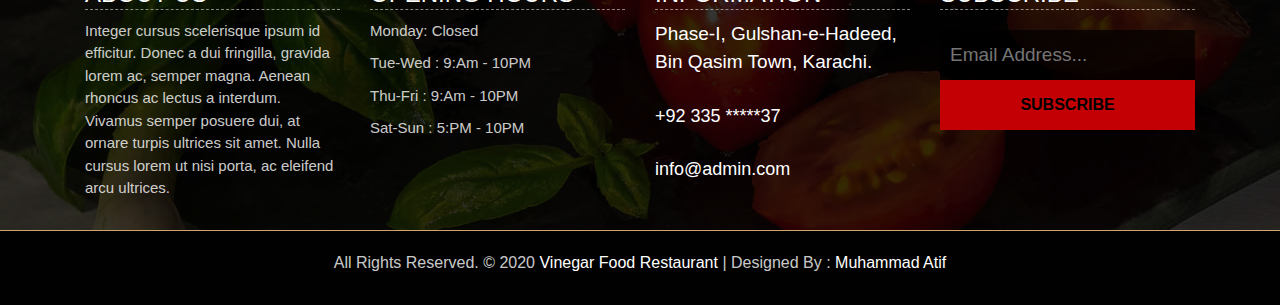
==== commit d13653b0: "Update index.html" ====
--- a/index.html
+++ b/index.html
@@ -7,10 +7,11 @@
 <link href="https://fonts.googleapis.com/css?family=Oswald&display=swap" rel="stylesheet">
 <link rel="icon" href="Images/logo1.png">
 <title>Vinegar Foods - Home</title>
+
 </head>
 
 <body>
-	
+
 <div class="header border-bottom"  style="background-color: white">
 	<nav class="navbar navbar-light navbar-expand-lg p-2">
 		<div class="container-fluid">
@@ -43,7 +44,7 @@
 					</li>
 					<li class="nav-item ml-3"><a href="Chef's secret.html">Chef's Secret</a></li>
 					<li class="nav-item ml-3"><a href="gallery.html">Gallery</a></li>
-					<li class="nav-item ml-3"><a href="About Us.html">About Us</a></li>
+					<li class="nav-item ml-3"><a href="About.html">About</a></li>
 					<li class="nav-item ml-3"><a href="contact.html">Contact Us</a></li>
 					<li class="nav-item ml-3"><a href="FAQ.html">FAQ</a></li>
 				</ul>
@@ -219,8 +220,8 @@
 	</div>
 </section>
 
-<footer class="footer-area bg-f"style="
-	background-image:url(all-bg.jpg) !important;
+<footer class="footer-area bg-f" style="
+	background-image:url(Images/all-bg.jpg) !important;
 	background-attachment: scroll;
 	background-clip: initial;
 	background-color: rgba(0, 0, 0, 0);
@@ -286,6 +287,6 @@
 <!--JS-->
 	<script src="JS/jquery-3.4.1.min.js"></script>
 	<script src="JS/bootstrap.min.js"></script>
-	<script src="js/custom.back.to.top.button.js"></script>
+	<script src="JS/custom.back.to.top.button.js"></script>
 </body>
 </html>
--- a/CSS/home-css.css
+++ b/CSS/home-css.css
@@ -192,7 +192,7 @@
 }
 
 .bg-f{
-	background-image:url(../images/all-bg.jpg);
+	background-image:url(../Images/all-bg.jpg);
 	background-attachment: scroll;
 	background-clip: initial;
 	background-color: rgba(0, 0, 0, 0);
